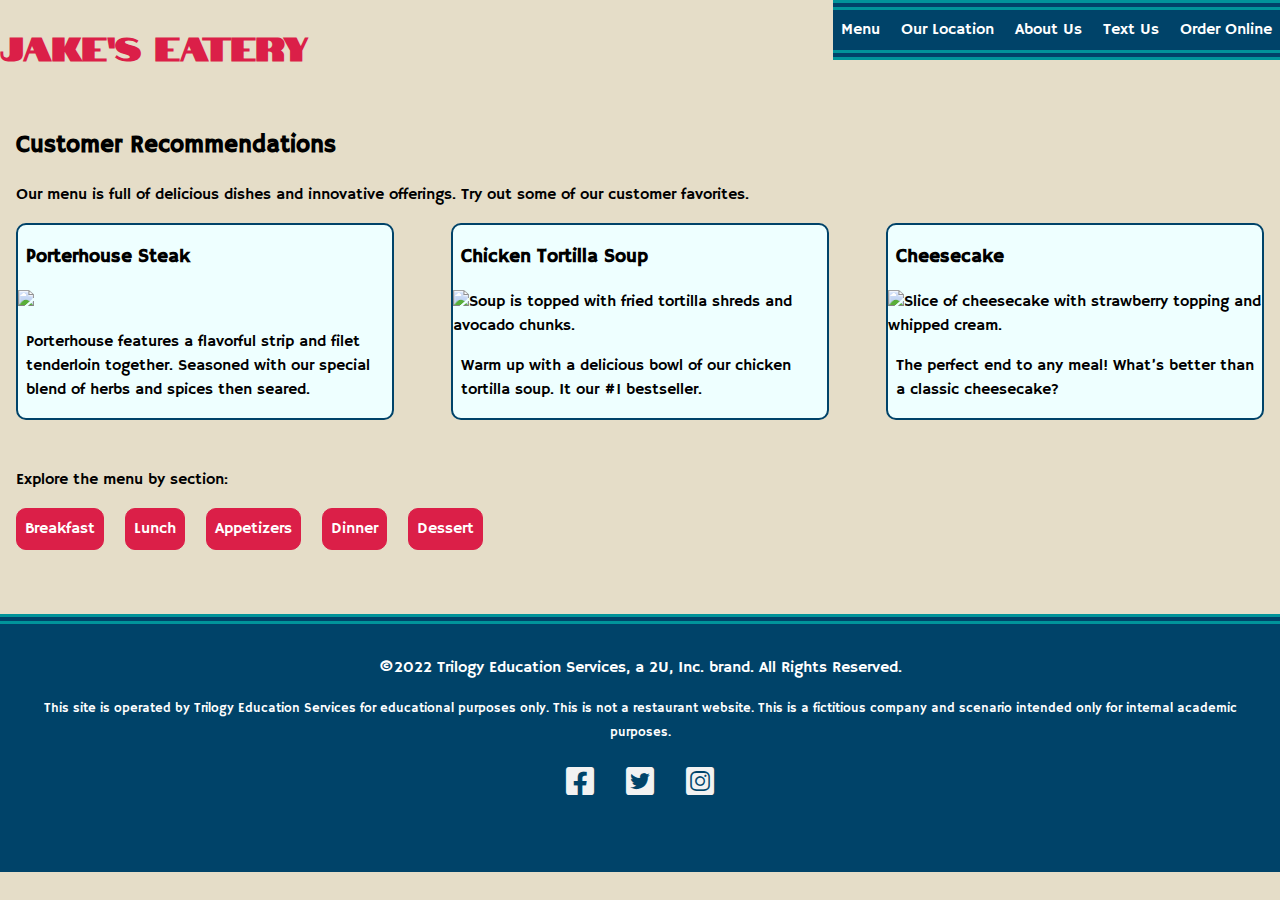
==== jakes-begin/jakes-begin/index.html @ 7b7dd411 "added asset files" ====
<!DOCTYPE html>
<html lang="en">

<head>
    <meta charset="UTF-8">
    <meta http-equiv="X-UA-Compatible" content="IE=edge">
    <meta name="viewport" content="width=device-width, initial-scale=1.0">
    <link rel="preconnect" href="https://fonts.googleapis.com">
    <link rel="preconnect" href="https://fonts.gstatic.com" crossorigin>
    <link href="https://fonts.googleapis.com/css2?family=Hammersmith+One&family=Notable&display=swap" rel="stylesheet">
    <link href="https://cdnjs.cloudflare.com/ajax/libs/font-awesome/6.0.0/css/all.min.css" rel="stylesheet">
    <link href="css/style.css" rel="stylesheet">
    <title>Jake's Eatery Restaurant - Family Favorites</title>
</head>

<body>

    <header>
        <h1>Jake’s Eatery</h1>
        <nav>
            <ul>
                <li><a href="menu.html">Menu</a></li>
                <li><a href="location.html">Our Location</a></li>
                <li><a href="about.html">About Us</a></li>
                <li><a href="text.html">Text Us</a></li>
                <li><a href="order.html">Order Online</a></li>
        </nav>
    </header>
    <article>
        <h2>Customer Recommendations</h2>
        <p>Our menu is full of delicious dishes and innovative offerings. Try out some of our customer favorites.</p>
        <div class="card-container">
            <div class="card">
                <h3>Porterhouse Steak</h3>
                <img src="https://assets.codepen.io/6306176/jakes-steak.jpg" alt- "Sliced Porterhouse steak on a wooden board.">
                <p> Porterhouse features a flavorful strip and filet tenderloin together. Seasoned with our special blend of herbs and spices then seared.</p>
            </div>
            <div class="card">
                <h3>Chicken Tortilla Soup</h3>
                <img src="https://assets.codepen.io/6306176/jakes-soup.jpg" alt="Soup is topped with fried tortilla shreds and avocado chunks.">
                <p>Warm up with a delicious bowl of our chicken tortilla soup. It our #1 bestseller.</p>
            </div>
            <div class="card">
                <h3>Cheesecake</h3>
                <img src="https://assets.codepen.io/6306176/jakes-cheesecake.jpg" alt="Slice of cheesecake with strawberry topping and whipped cream.">
                <p>The perfect end to any meal! What’s better than a classic cheesecake?</p>
            </div>
        </div>
    </article>
    <section>
        <p>Explore the menu by section:</p>
        <ul>
            <li><a href="breakfast.html">Breakfast</a></li>
            <li><a href="lunch.html">Lunch</a></li>
            <li><a href="appetizers.html">Appetizers</a></li>
            <li><a href="dinner.html">Dinner</a></li>
            <li><a href="dessert.html">Dessert</a></li>
        </ul>
    </section>
    <footer>
        <p>
            &copy;2022 Trilogy Education Services, a 2U, Inc. brand. All Rights Reserved.
        </p>
        <p>
            <small>This site is operated by Trilogy Education Services for educational
          purposes only. This is not a restaurant website. This is a
          fictitious company and scenario intended only for internal academic
          purposes.</small
        >
      </p>
        <ul>
            <li>
                <a href="https://facebook.com" target="_blank">
                    <span aria-hidden="true" class="fa-brands fa-facebook-square"></span>
                    <span class="sr-only">Facebook</span>
                </a>
            </li>
            <li>
                <a href="https://twitter.com" target="_blank">
                    <span aria-hidden="true" class="fa-brands fa-twitter-square"></span>
                    <span class="sr-only">Twitter</span>
                </a>
            </li>
            <li>
                <a href="https://instagram.com" target="_blank">
                    <span aria-hidden="true" class="fa-brands fa-instagram-square"></span>
                    <span class="sr-only">Instagram</span>
                </a>
            </li>
        </ul>
    </footer>
</body>

</html>
---- jakes-begin/jakes-begin/css/style.css ----
body {
    font-family: 'Hammersmith One', sans-serif;
    background-color: #E5DDC8;
    padding: 0;
    margin: 0;
    line-height: 1.5;
}

h1 {
    font-family: 'Notable', sans-serif;
    color: #DB1F48;
    text-align: center;
}

img {
    max-width: 100%;
}

nav ul {
    list-style-type: none;
    padding: 0;
    margin: 0;
    background-color: #004369;
    text-align: center;
    border-top: 10px double #01949A;
    border-bottom: 10px double #01949A;
}

nav li {
    display: inline-block;
}

nav a {
    color: #ffffff;
    display: block;
    padding: 0.5rem;
    text-decoration: none;
}

nav a:hover {
    color: #E5DDC8;
}

article {
    padding: 1rem;
}

.card-container {
    display: flex;
    flex-flow: row wrap;
    justify-content: space-between;
}

.card {
    flex-basis: 30%;
    border-radius: 10px;
    border: 2px solid #004369;
    background-color: #eeFFFF;
}

.card h3,
.card p {
    padding: 0 0.5rem;
}

section {
    padding: 1rem;
}

section ul {
    list-style-type: none;
    padding: 0;
    margin: 0;
}

section li {
    display: inline-block;
}

section a {
    display: block;
    background-color: #DB1F48;
    padding: 0.5rem;
    margin-right: 1rem;
    border-radius: 10px;
    color: #ffffff;
    text-decoration: none;
    /* although the border doesn't show much here, if you only place it on the hover, the button "twitches" with the extra width of the border. Place it here and that "twitch" doesn't happen. */
    border: 1px solid #db1f48;
}

section a:hover {
    background-color: #ffffff;
    color: #db1f48;
    border: 1px solid #db1f48;
}

footer {
    background-color: #004369;
    color: #ffffff;
    padding: 1rem;
    text-align: center;
    border-top: 10px double #01949A;
    margin-top: 3rem;
}

footer ul {
    list-style-type: none;
    padding: 0;
    margin: 0;
    display: flex;
    flex-flow: row wrap;
    justify-content: center;
}

footer a {
    color: #f2f2f2;
    font-size: 2rem;
    display: block;
    margin: 0 1rem 3rem 1rem;
}
@media (min-width:768px) {
    header{
        display: flex;
        flex-flow: row wrap;
        justify-content: space-between;
    }
}
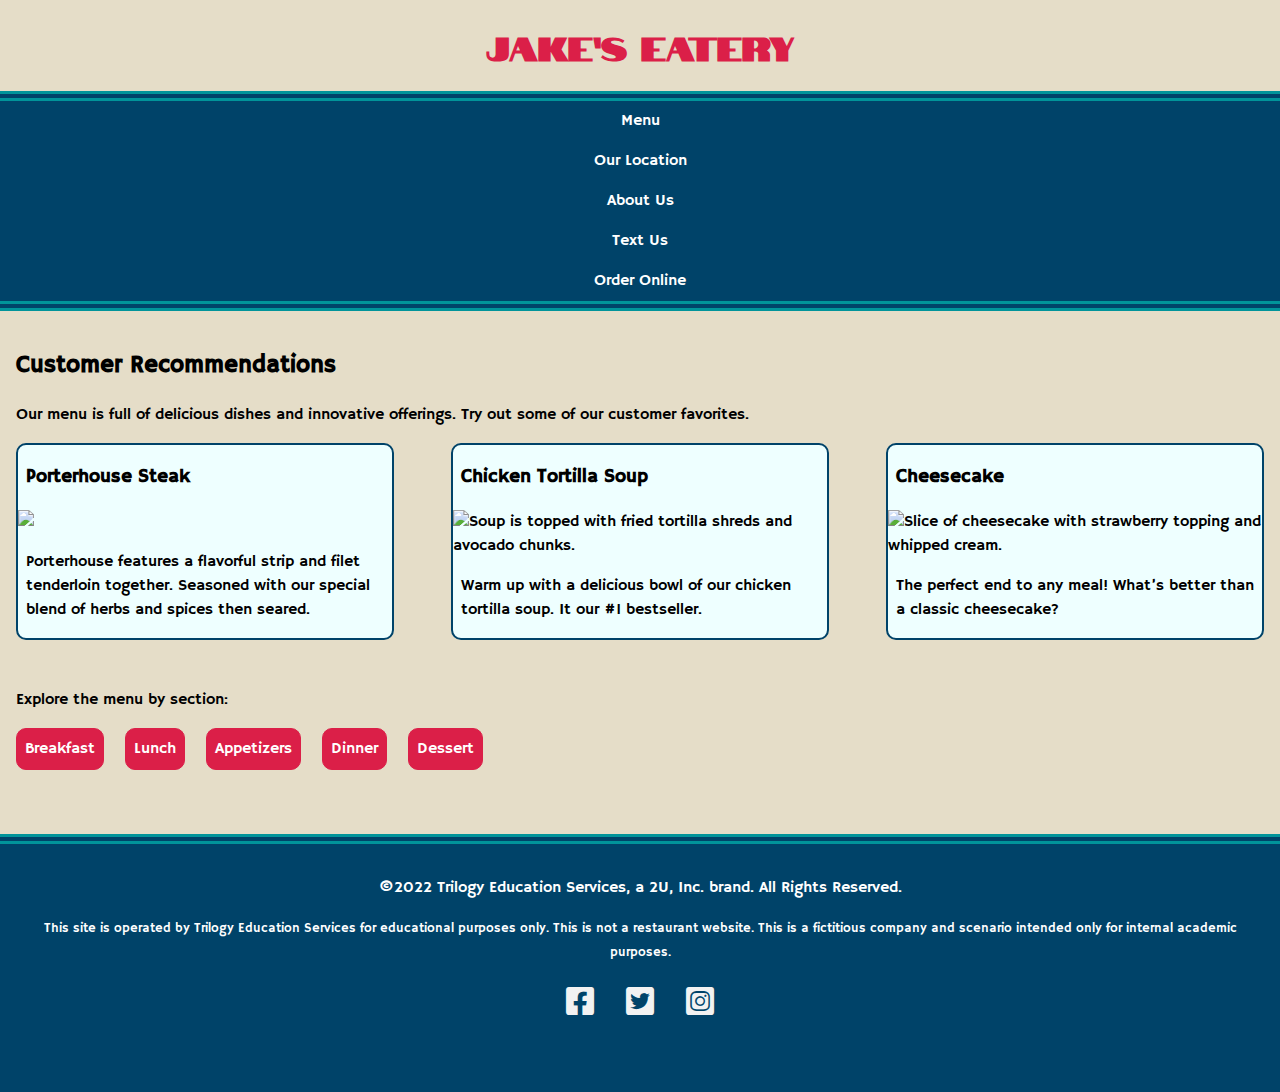
==== commit 4f56a20f: "reponsive design" ====
--- a/jakes-begin/jakes-begin/index.html
+++ b/jakes-begin/jakes-begin/index.html
@@ -17,7 +17,7 @@
 
     <header>
         <h1>Jake’s Eatery</h1>
-        <nav>
+        <nav class= "menu">
             <ul>
                 <li><a href="menu.html">Menu</a></li>
                 <li><a href="location.html">Our Location</a></li>
--- a/jakes-begin/jakes-begin/css/style.css
+++ b/jakes-begin/jakes-begin/css/style.css
@@ -27,14 +27,15 @@
     border-bottom: 10px double #01949A;
 }
 
-nav li {
-    display: inline-block;
+.menu ul li{
+    display:flex;
+    flex-direction: column;
 }
 
 nav a {
     color: #ffffff;
-    display: block;
     padding: 0.5rem;
+    display:block;
     text-decoration: none;
 }
 
@@ -121,9 +122,7 @@
     margin: 0 1rem 3rem 1rem;
 }
 @media (min-width:768px) {
-    header{
-        display: flex;
-        flex-flow: row wrap;
-        justify-content: space-between;
+    nav ul li{
+        display:inline-block;
     }
 }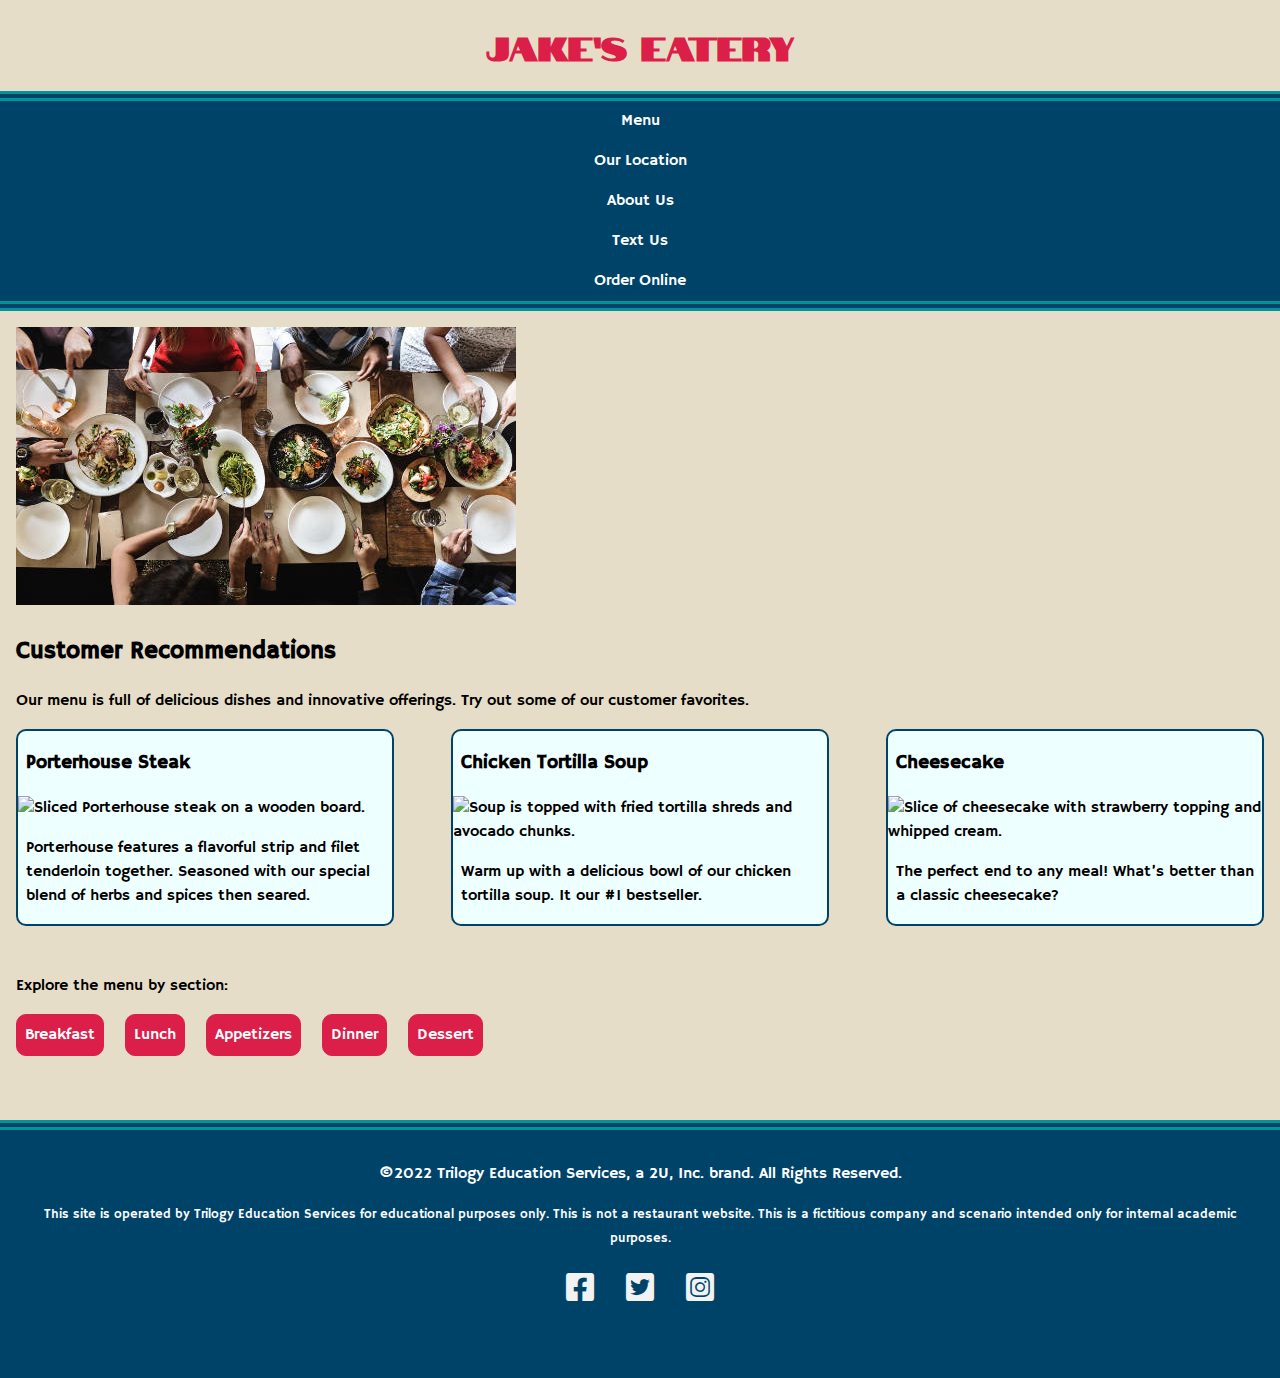
==== commit 8f143f32: "test" ====
--- a/jakes-begin/jakes-begin/index.html
+++ b/jakes-begin/jakes-begin/index.html
@@ -27,12 +27,19 @@
         </nav>
     </header>
     <article>
+        
+        <picture>
+            <source srcset="media/images/jakes-eating-lg.jpg"
+                    media="(min-width: 800px)">
+                    <img src="media/images/jakes-meals.jpg" alt="Last Supper">
+        </picture>
+        
         <h2>Customer Recommendations</h2>
         <p>Our menu is full of delicious dishes and innovative offerings. Try out some of our customer favorites.</p>
         <div class="card-container">
             <div class="card">
                 <h3>Porterhouse Steak</h3>
-                <img src="https://assets.codepen.io/6306176/jakes-steak.jpg" alt- "Sliced Porterhouse steak on a wooden board.">
+                <img src="https://assets.codepen.io/6306176/jakes-steak.jpg" alt= "Sliced Porterhouse steak on a wooden board.">
                 <p> Porterhouse features a flavorful strip and filet tenderloin together. Seasoned with our special blend of herbs and spices then seared.</p>
             </div>
             <div class="card">
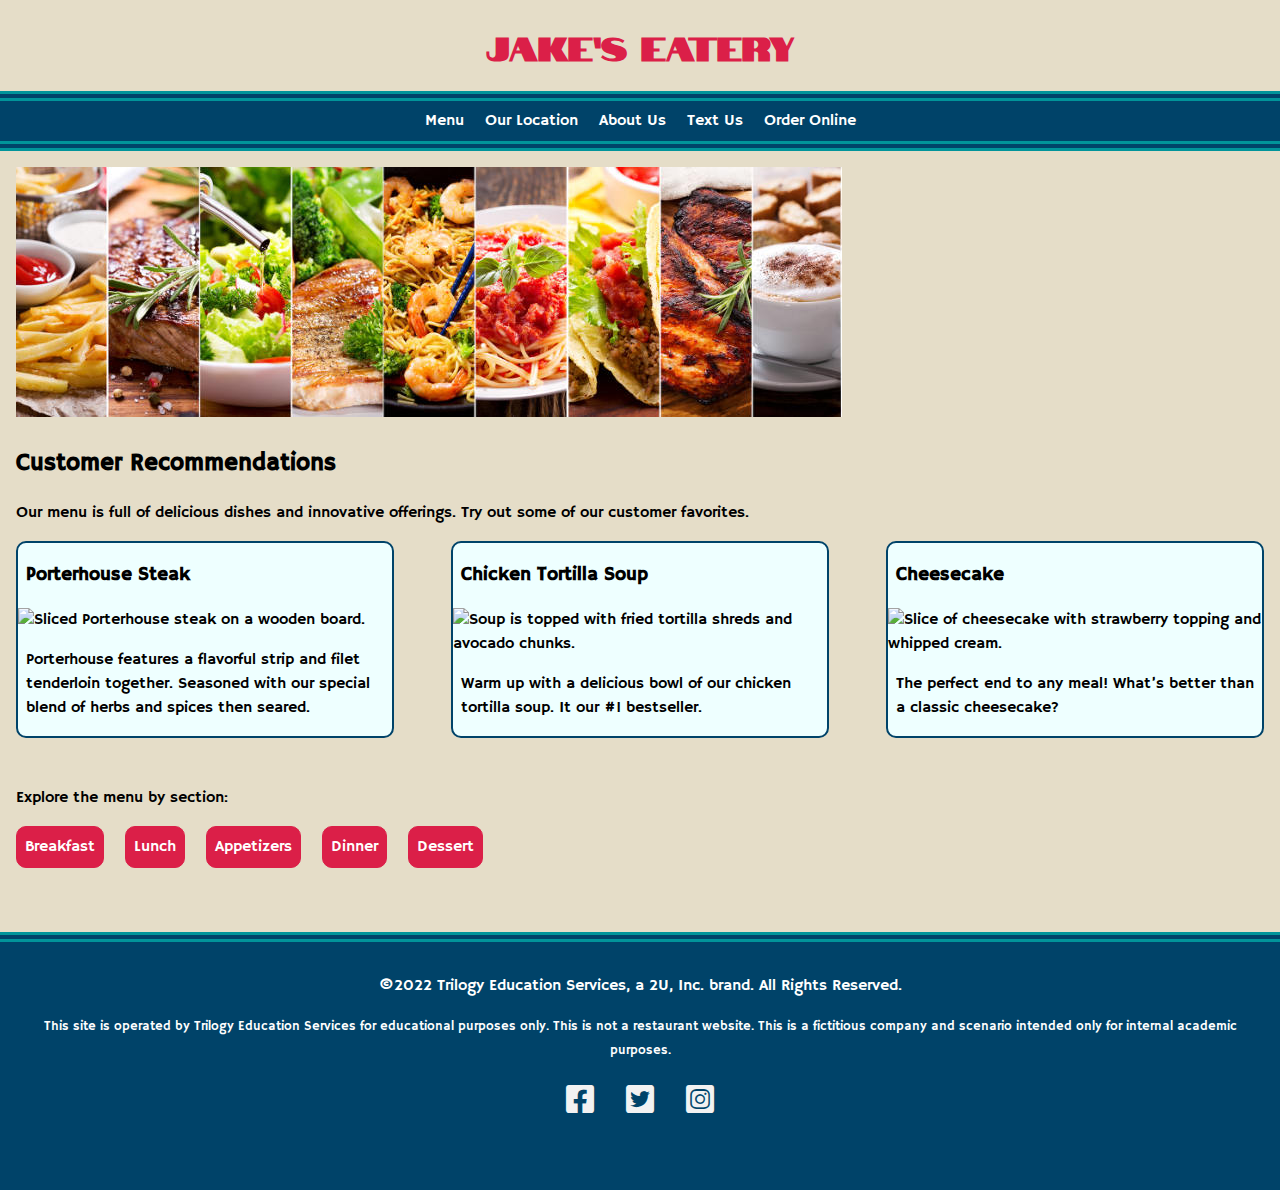
==== commit 28378858: "." ====
--- a/jakes-begin/jakes-begin/index.html
+++ b/jakes-begin/jakes-begin/index.html
@@ -30,7 +30,7 @@
         
         <picture>
             <source srcset="media/images/jakes-eating-lg.jpg"
-                    media="(min-width: 800px)">
+                    media="(max-width: 768px)">
                     <img src="media/images/jakes-meals.jpg" alt="Last Supper">
         </picture>
         
--- a/jakes-begin/jakes-begin/css/style.css
+++ b/jakes-begin/jakes-begin/css/style.css
@@ -122,7 +122,7 @@
     margin: 0 1rem 3rem 1rem;
 }
 @media (min-width:768px) {
-    nav ul li{
+    .menu ul li{
         display:inline-block;
     }
 }